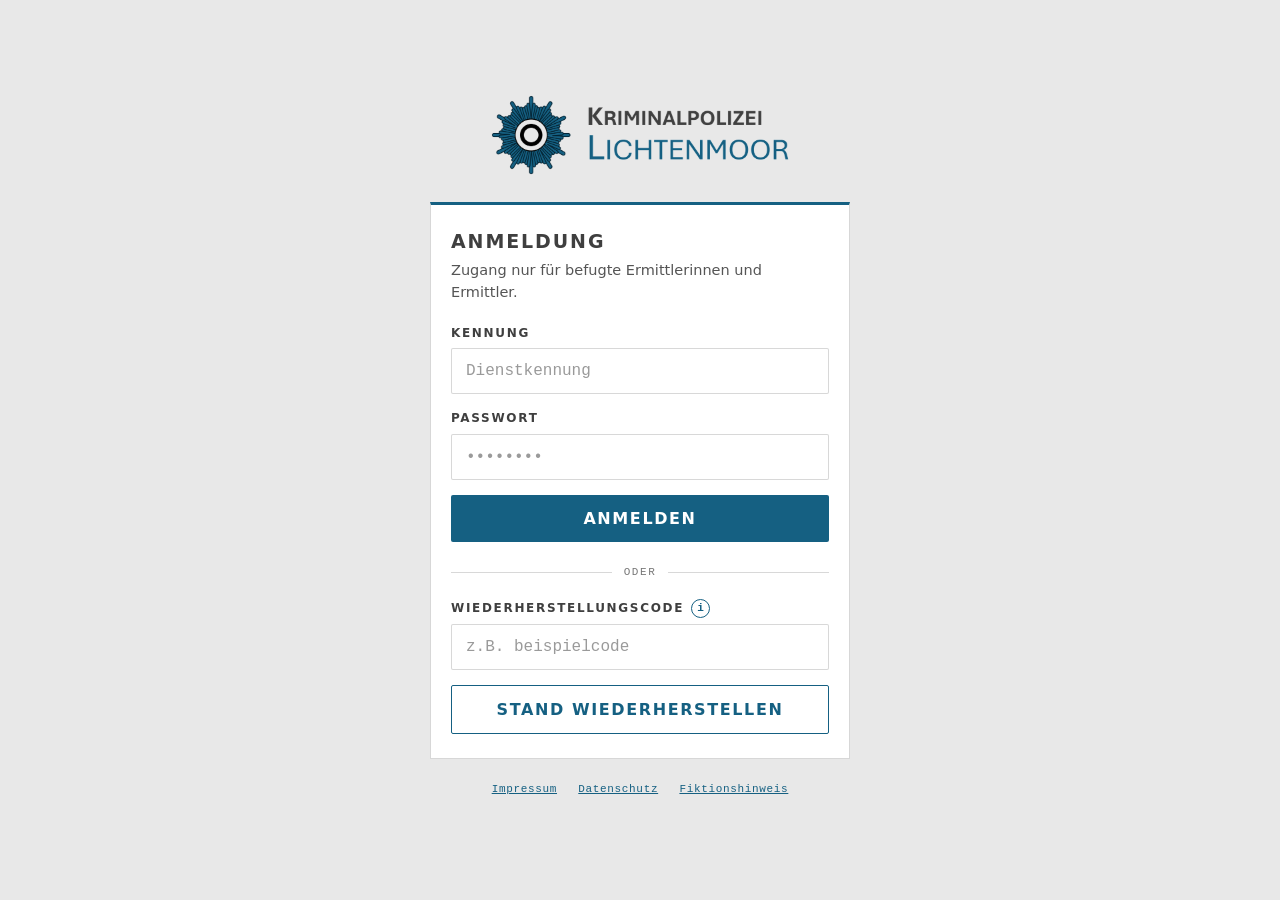
==== index.html @ 1ca0ea33 "Add files via upload" ====
<!DOCTYPE html>
<html lang="de">
<head>
<meta charset="utf-8">
<meta name="viewport" content="width=device-width, initial-scale=1, viewport-fit=cover">
<meta name="robots" content="noindex, nofollow, noarchive, nosnippet">
<title>Kriminalpolizei Lichtenmoor</title>
<meta name="theme-color" content="#E8E8E8">
<link rel="icon" href="assets/logo-stern.png">
<link rel="apple-touch-icon" href="assets/logo-stern.png">
<style>
/* V5 */
/* ============================================================
   Farben: Vorgabe #156082 / #E8E8E8 / Schwarz / Weiß,
   dazu das Anthrazit aus der Wortmarke des Dienststellenlogos.
   ============================================================ */
:root{
  --blau:#156082;
  --blau-tief:#0E4257;
  --blau-hell:#E4EEF3;
  --papier:#E8E8E8;
  --grau:#3F3F3F;
  --rot:#B3261E;
  --rot-hell:#FBE9E7;
  --tinte:#111111;
  --weiss:#FFFFFF;
  --linie:rgba(17,17,17,.16);
  /* Reine Systemschriften - keine externen Requests, keine Schriftdateien */
  --schrift-h:"Arial Narrow","Helvetica Neue Condensed","Roboto Condensed",system-ui,-apple-system,"Segoe UI",Arial,sans-serif;
  --schrift-t:system-ui,-apple-system,"Segoe UI",Roboto,"Helvetica Neue",Arial,sans-serif;
  --schrift-m:ui-monospace,"SFMono-Regular","SF Mono",Menlo,Consolas,"Liberation Mono",monospace;
}
*{box-sizing:border-box;-webkit-tap-highlight-color:transparent}
html,body{margin:0;padding:0}
body{
  background:var(--papier);color:var(--tinte);
  font-family:var(--schrift-t);font-size:16px;line-height:1.55;
}
h1,h2,h3,.eyebrow,button,label,.wortmarke{font-family:var(--schrift-h)}
p{margin:0 0 .85em}
p:last-child{margin-bottom:0}
.versteckt{display:none !important}
.eyebrow{
  font-size:12px;font-weight:600;letter-spacing:.16em;text-transform:uppercase;
  color:var(--blau);margin:0 0 6px
}
button:focus-visible,input:focus-visible,select:focus-visible,a:focus-visible{
  outline:2px solid var(--blau);outline-offset:2px
}

/* ============================== ANMELDUNG ============================== */
#login{
  min-height:100vh;display:flex;flex-direction:column;justify-content:center;
  padding:32px 18px calc(40px + env(safe-area-inset-bottom));background:var(--papier)
}
#login .logo{display:block;width:min(300px,78%);height:auto;margin:0 auto 26px}
.tafel{
  max-width:420px;width:100%;margin:0 auto;background:var(--weiss);
  border:1px solid var(--linie);border-top:3px solid var(--blau);padding:22px 20px 24px
}
.tafel h1{
  font-size:19px;font-weight:700;text-transform:uppercase;letter-spacing:.1em;
  margin:0 0 2px;color:var(--grau)
}
.tafel .unter{font-size:14.5px;color:#555;margin:0 0 20px}
.feld{margin-bottom:15px}
.feld label{
  display:flex;align-items:center;gap:7px;font-size:12px;letter-spacing:.14em;
  text-transform:uppercase;font-weight:600;margin-bottom:6px;color:var(--grau)
}
input[type=text],input[type=password]{
  width:100%;padding:13px 14px;border:1px solid var(--linie);background:var(--weiss);
  color:var(--tinte);font-family:var(--schrift-m);font-size:16px;border-radius:2px
}
input::placeholder{color:#9a9a9a}
input:focus{outline:2px solid var(--blau);outline-offset:0;border-color:var(--blau)}
.info-i{
  width:19px;height:19px;flex:0 0 19px;border-radius:50%;border:1px solid var(--blau);
  background:transparent;color:var(--blau);font-family:var(--schrift-m);font-size:11px;
  font-weight:700;line-height:1;cursor:pointer;padding:0
}
.info-text{
  font-family:var(--schrift-t);font-size:13.5px;line-height:1.45;color:#444;
  text-transform:none;letter-spacing:0;font-weight:400;
  background:var(--papier);border-left:3px solid var(--blau);padding:10px 11px;margin:0 0 8px
}
.knopf{
  display:block;width:100%;padding:14px;border:0;border-radius:2px;cursor:pointer;
  font-size:16px;font-weight:600;letter-spacing:.1em;text-transform:uppercase;
  background:var(--blau);color:var(--weiss)
}
.knopf:active{transform:translateY(1px)}
.knopf.leise{background:transparent;color:var(--blau);border:1px solid var(--blau)}
.knopf.dunkel{background:var(--grau);color:var(--weiss)}
.knopf[disabled]{opacity:.45;cursor:not-allowed}
.fiktion{
  max-width:420px;width:100%;margin:0 auto 18px;padding:11px 13px;
  background:var(--weiss);border:1px dashed var(--grau);font-size:13.5px;line-height:1.45;color:var(--grau)
}
.fiktion b{color:var(--tinte)}
.rechtslinks{
  max-width:420px;width:100%;margin:22px auto 0;text-align:center;
  font-family:var(--schrift-m);font-size:11px;letter-spacing:.06em;color:#666
}
.rechtslinks a{color:var(--blau);margin:0 7px;display:inline-block}
footer nav a{color:var(--blau);margin-left:12px}
footer .zeile{display:flex;flex-wrap:wrap;gap:6px 0;justify-content:space-between;width:100%}
.trenner{
  display:flex;align-items:center;gap:12px;margin:22px 0 18px;
  font-family:var(--schrift-m);font-size:11px;letter-spacing:.14em;color:#777
}
.trenner::before,.trenner::after{content:"";flex:1;height:1px;background:var(--linie)}
.fehler{
  font-size:14px;margin-top:14px;padding:10px 12px;
  border-left:3px solid var(--blau);background:var(--papier)
}
.fehler.rot{
  margin:0 0 18px;border-left:3px solid var(--rot);background:var(--rot-hell);
  color:var(--rot);font-weight:600
}
input.falsch{border-color:var(--rot);background:var(--rot-hell)}
input.falsch:focus{outline-color:var(--rot)}

/* ============================== LADESEQUENZ ============================== */
#laden{
  position:fixed;inset:0;z-index:80;background:var(--papier);
  display:flex;flex-direction:column;align-items:center;justify-content:center;padding:30px
}
#laden img{width:74px;height:74px;margin-bottom:22px;animation:pulsieren 1.6s ease-in-out infinite}
@keyframes pulsieren{0%,100%{opacity:.35}50%{opacity:1}}
#ladeliste{
  font-family:var(--schrift-m);font-size:12.5px;line-height:2;color:var(--grau);
  width:min(340px,100%);min-height:112px
}
#ladeliste div{display:flex;justify-content:space-between;gap:10px}
#ladeliste b{color:var(--blau);font-weight:400}
.ladebalken{width:min(340px,100%);height:3px;background:rgba(17,17,17,.14);margin-top:14px}
.ladebalken i{display:block;height:100%;width:0;background:var(--blau);transition:width .4s linear}

/* ============================== KOPF ============================== */
.huelle{max-width:560px;margin:0 auto;background:var(--weiss);min-height:100vh}
header{
  position:sticky;top:0;z-index:20;background:var(--papier);
  padding:calc(9px + env(safe-area-inset-top)) 16px 0;border-bottom:2px solid var(--blau)
}
.kopfzeile{display:flex;align-items:center;justify-content:space-between;gap:10px}
.marke{display:flex;align-items:center;gap:10px;min-width:0}
.marke img{width:30px;height:30px;flex:0 0 30px}
.wortmarke{line-height:1.02;text-transform:uppercase;letter-spacing:.09em;font-weight:700}
.wortmarke .oben{display:block;font-size:12.5px;color:var(--grau)}
.wortmarke .unten{display:block;font-size:16px;color:var(--blau)}
.werkzeug{
  background:transparent;border:1px solid var(--blau);color:var(--blau);border-radius:2px;
  padding:7px 11px;font-size:11px;letter-spacing:.1em;text-transform:uppercase;cursor:pointer
}
.schritte{display:flex;gap:4px;margin:11px 0 0;padding-bottom:9px}
.schritte div{flex:1;height:3px;background:rgba(17,17,17,.16)}
.schritte div.aktiv{background:var(--grau)}
.schritte div.fertig{background:var(--blau)}

/* ============================== INHALT ============================== */
main{padding:22px 16px 56px}
.karte{border:1px solid var(--linie);background:var(--weiss);margin-bottom:18px}
.karte .kopf{
  background:var(--papier);padding:10px 14px;border-bottom:1px solid var(--linie)
}
.karte .kopf .titel{
  font-family:var(--schrift-h);text-transform:uppercase;letter-spacing:.13em;
  font-weight:700;font-size:12.5px;color:var(--grau)
}
.karte .leib{padding:17px 15px}
h2.frage{font-size:23px;line-height:1.2;font-weight:700;margin:0 0 4px}
.frage-nr{font-family:var(--schrift-m);font-size:12px;color:var(--blau);display:block;margin-bottom:8px}
.hinweiszeile{font-size:14px;color:#4a4a4a;margin-top:10px}

/* Willkommen */
.willkommen .kopf{background:var(--blau)}
.willkommen .kopf .titel{color:var(--weiss)}
.willkommen .leib h2{font-size:22px;margin:0 0 12px;line-height:1.2}
.ablauf{list-style:none;margin:16px 0 0;padding:0}
.ablauf li{
  display:flex;gap:11px;padding:9px 0;border-top:1px solid var(--linie);font-size:15px
}
.ablauf li b{
  font-family:var(--schrift-m);font-size:12px;color:var(--blau);flex:0 0 22px;padding-top:3px
}

/* Namensauswahl */
.namen{display:flex;flex-wrap:wrap;gap:8px;margin:14px 0 4px}
.namen button{
  border:1px solid var(--linie);background:var(--weiss);color:var(--tinte);
  padding:10px 13px;font-size:15px;font-weight:600;border-radius:2px;cursor:pointer;
  font-family:var(--schrift-t)
}
.namen button[aria-pressed=true]{background:var(--blau);border-color:var(--blau);color:var(--weiss)}
.zaehler{font-family:var(--schrift-m);font-size:12px;color:#555;margin-top:12px}

/* Abbildung zur Frage (z. B. Spindreihe) */
.fragebild{
  display:block;width:100%;margin:16px 0 2px;padding:0;cursor:zoom-in;
  border:1px solid var(--linie);background:var(--papier);text-align:left
}
.fragebild img{display:block;width:100%;height:auto;background:var(--papier)}
.fragebild .lupehinweis{
  display:block;padding:8px 10px;border-top:1px solid var(--linie);background:var(--weiss);
  font-family:var(--schrift-m);font-size:11px;letter-spacing:.08em;text-transform:uppercase;color:var(--blau)
}
.fragebild .fehlt{
  display:block;padding:22px 12px;font-family:var(--schrift-m);font-size:13px;
  line-height:1.5;color:#555;border-left:3px solid var(--blau);background:var(--papier)
}
.fragebild[disabled]{cursor:default}

/* Spinde */
.spinde{width:100%;border-collapse:collapse;margin-top:12px}
.spinde td{border-bottom:1px solid var(--linie);padding:7px 0}
.spinde td.nr{width:54px;font-family:var(--schrift-m);font-weight:700;color:var(--blau);font-size:15px}
select{
  width:100%;padding:11px 10px;border:1px solid var(--linie);background:var(--weiss);
  font-family:var(--schrift-t);font-size:15px;border-radius:2px;color:var(--tinte)
}

/* Rückmeldung */
.rueck{margin-top:14px;padding:12px 13px;font-size:15px;border-left:3px solid var(--blau);background:var(--blau-hell)}
.rueck.negativ{border-left-color:var(--grau);background:var(--papier)}
.knopfreihe{display:flex;flex-direction:column;gap:8px;margin-top:12px}

/* Rückfrage vor der letzten Antwort */
.rueckfrage{
  margin-top:14px;padding:14px 13px;border:2px solid var(--blau);background:var(--blau-hell)
}
.rueckfrage p{font-size:15px}
.rueckfrage .name{
  font-family:var(--schrift-h);font-size:22px;font-weight:700;text-transform:uppercase;
  letter-spacing:.06em;color:var(--blau);display:block;margin:2px 0 10px
}

/* Tipps */
.tipps{margin-top:18px;border-top:1px solid var(--linie);padding-top:14px}
.tipp{border:1px solid var(--linie);padding:12px 13px;margin-bottom:8px;font-size:15px;background:var(--papier)}
.tipp .marke-t{
  font-family:var(--schrift-m);font-size:11px;letter-spacing:.1em;color:var(--blau);
  display:block;margin-bottom:5px;text-transform:uppercase
}
.tipp.loesung{background:var(--blau);color:var(--weiss);border-color:var(--blau)}
.tipp.loesung .marke-t{color:rgba(255,255,255,.75)}
.gesperrt{font-size:13.5px;color:#666;margin-top:10px;font-style:italic}

/* Ende bei falscher Anklage */
.fehlschlag .kopf{background:var(--grau)}
.fehlschlag .kopf .titel{color:var(--weiss)}
.fehlschlag .leib{font-size:16px}
.fehlschlag .leib p:first-child{
  font-family:var(--schrift-h);font-size:21px;font-weight:700;line-height:1.2;color:var(--rot)
}

/* Dienstmitteilung */
.mitteilung .kopf{background:var(--blau)}
.mitteilung .kopf .titel{color:var(--weiss)}
.mitteilung .leib{font-size:16px}
.auftrag{margin:16px 0 0;padding:13px;border:1px dashed var(--blau);background:var(--blau-hell);font-size:15px}
.codehinweis{margin-top:14px;padding:12px 13px;background:var(--papier);border-left:3px solid var(--grau);font-size:14.5px}
.codehinweis .code{
  display:block;font-family:var(--schrift-m);font-weight:700;font-size:17px;color:var(--blau);
  background:var(--weiss);border:1px solid var(--linie);padding:9px 11px;margin:9px 0 9px;
  text-align:center;letter-spacing:.04em
}
.codehinweis .notiz{font-weight:600;color:var(--tinte)}

/* Stempel */
.stempel-buehne{position:relative;height:0}
.stempel{
  position:absolute;right:4px;top:-4px;pointer-events:none;border:3px solid var(--blau);
  color:var(--blau);background:var(--weiss);box-shadow:0 2px 10px rgba(17,17,17,.14);
  padding:7px 13px 6px;font-family:var(--schrift-h);font-weight:700;
  text-transform:uppercase;letter-spacing:.14em;font-size:16px;line-height:1;
  transform:rotate(-9deg);animation:stempeln .45s cubic-bezier(.2,1.4,.4,1) both
}
.stempel span{display:block;font-family:var(--schrift-m);font-size:9px;letter-spacing:.1em;margin-top:3px;font-weight:400}
@keyframes stempeln{
  0%{opacity:0;transform:rotate(-9deg) scale(2.4)}
  70%{opacity:1;transform:rotate(-9deg) scale(.94)}
  100%{opacity:1;transform:rotate(-9deg) scale(1)}
}

/* Asservate */
.asservate{margin-top:26px}
.asservate h3{
  font-size:13px;text-transform:uppercase;letter-spacing:.14em;margin:0 0 4px;color:var(--grau);
  border-bottom:2px solid var(--grau);padding-bottom:7px;display:flex;justify-content:space-between;align-items:baseline
}
.asservate h3 em{font-family:var(--schrift-m);font-size:11px;font-style:normal;color:#666;letter-spacing:.05em}
.leer{font-size:14.5px;color:#555;padding:16px 2px}
.raster{display:grid;grid-template-columns:1fr 1fr;gap:10px;margin-top:14px}
.beleg{border:1px solid var(--linie);background:var(--weiss);padding:0;cursor:pointer;text-align:left;overflow:hidden}
.beleg .bild{width:100%;aspect-ratio:3/4;object-fit:cover;display:block;background:var(--papier);border-bottom:1px solid var(--linie)}
.beleg .name{
  display:block;padding:9px 10px;font-family:var(--schrift-t);font-size:13.5px;
  font-weight:600;line-height:1.3;color:var(--tinte)
}
.tonliste{margin-top:14px}
.ton{border:1px solid var(--linie);padding:11px 12px;margin-bottom:9px}
.ton .name{font-family:var(--schrift-h);font-weight:600;font-size:17px;letter-spacing:.02em;margin:0 0 8px;color:var(--grau)}
.ton audio{width:100%;height:38px}
.ton .fehlt{font-size:13.5px;color:#555;font-family:var(--schrift-m);background:var(--papier);padding:9px 10px;border-left:3px solid var(--blau)}

/* Lupe */
#lupe{position:fixed;inset:0;z-index:60;background:rgba(17,17,17,.94);display:flex;flex-direction:column}
#lupe .leiste{
  display:flex;justify-content:space-between;align-items:center;gap:12px;color:var(--weiss);
  padding:calc(10px + env(safe-area-inset-top)) 14px 10px;font-family:var(--schrift-h);
  font-size:15px;letter-spacing:.03em
}
#lupe .leiste button{
  background:transparent;border:1px solid rgba(255,255,255,.3);color:var(--weiss);
  padding:7px 12px;font-size:12px;letter-spacing:.1em;text-transform:uppercase;cursor:pointer;flex:0 0 auto
}
#lupe .rahmen{flex:1;overflow:auto;padding:0 10px 16px;-webkit-overflow-scrolling:touch}
#lupe img{width:100%;height:auto;display:block}

/* Menü */
#menue{position:fixed;inset:0;z-index:50;background:rgba(17,17,17,.55);display:flex;align-items:flex-end}
#menue .blatt{
  background:var(--weiss);width:100%;max-width:560px;margin:0 auto;
  padding:20px 16px calc(20px + env(safe-area-inset-bottom));border-top:3px solid var(--blau)
}
#menue h3{margin:0 0 14px;font-size:13px;letter-spacing:.14em;text-transform:uppercase;color:var(--grau)}

footer{
  padding:16px 16px calc(24px + env(safe-area-inset-bottom));border-top:1px solid var(--linie);
  font-family:var(--schrift-m);font-size:10.5px;color:#666;letter-spacing:.05em;
  display:flex;flex-direction:column;gap:8px
}
@media (prefers-reduced-motion:reduce){*{animation-duration:.001s !important;transition:none !important}}
</style>
</head>
<body>

<!-- ================= ANMELDUNG ================= -->
<section id="login">
  <img class="logo" src="assets/logo-lichtenmoor.png" alt="Kriminalpolizei Lichtenmoor">



  <div class="tafel">
    <h1>Anmeldung</h1>
    <p class="unter">Zugang nur für befugte Ermittlerinnen und Ermittler.</p>

    <div id="loginfehler" class="fehler rot versteckt" role="alert"></div>

    <form id="anmeldeform" autocomplete="off">
      <div class="feld">
        <label for="nutzer">Kennung</label>
        <input id="nutzer" type="text" autocapitalize="none" autocorrect="off" spellcheck="false" placeholder="Dienstkennung">
      </div>
      <div class="feld">
        <label for="passwort">Passwort</label>
        <input id="passwort" type="password" autocapitalize="none" autocorrect="off" spellcheck="false" placeholder="••••••••">
      </div>
      <button class="knopf" type="submit">Anmelden</button>
    </form>

    <div class="trenner">ODER</div>

    <form id="codeform" autocomplete="off">
      <div class="feld">
        <label for="code">
          Wiederherstellungscode
          <button class="info-i" type="button" id="infoauf" aria-expanded="false" aria-controls="infobox" aria-label="Was ist der Wiederherstellungscode?">i</button>
        </label>
        <p class="info-text versteckt" id="infobox">
          Den braucht ihr erst später. Im Laufe des Spiels bekommt ihr Codes genannt,
          mit denen ihr an eine bereits erreichte Stelle zurückspringen könnt – zum Beispiel,
          wenn das Handy neu startet. Zum Start meldet ihr euch einfach oben an.
        </p>
        <input id="code" type="text" autocapitalize="none" autocorrect="off" spellcheck="false" placeholder="z.B. beispielcode">
      </div>
      <button class="knopf leise" type="submit">Stand wiederherstellen</button>
    </form>
  </div>

  <nav class="rechtslinks" aria-label="Rechtliches">
    <a href="impressum.html">Impressum</a>
    <a href="datenschutz.html">Datenschutz</a>
    <a href="hinweis.html">Fiktionshinweis</a>
  </nav>
</section>

<!-- ================= LADESEQUENZ ================= -->
<div id="laden" class="versteckt" aria-hidden="true">
  <img src="assets/logo-stern.png" alt="">
  <div id="ladeliste"></div>
  <div class="ladebalken"><i id="ladebalken"></i></div>
</div>

<!-- ================= ANWENDUNG ================= -->
<div id="app" class="huelle versteckt">
  <header>
    <div class="kopfzeile">
      <div class="marke">
        <img src="assets/logo-stern.png" alt="">
        <span class="wortmarke">
          <span class="oben">Kriminalpolizei</span>
          <span class="unten">Lichtenmoor</span>
        </span>
      </div>
      <button class="werkzeug" id="menueauf" type="button">Menü</button>
    </div>
    <div class="schritte" id="schritte" aria-label="Ermittlungsfortschritt"></div>
  </header>

  <main>
    <div id="buehne"></div>
    <section class="asservate" id="asservatbereich">
      <h3>Digitale Asservate <em id="asservatzahl"></em></h3>
      <div id="asservatinhalt"></div>
    </section>
  </main>

  <footer>
    <div class="zeile">
      <span>© Kriminalpolizei Lichtenmoor — fiktives Spielmaterial</span>
      <span id="fussstand"></span>
    </div>
    <nav aria-label="Rechtliches">
      <a href="impressum.html">Impressum</a>
      <a href="datenschutz.html">Datenschutz</a>
      <a href="hinweis.html">Fiktionshinweis</a>
    </nav>
  </footer>
</div>

<!-- ================= LUPE ================= -->
<div id="lupe" class="versteckt" role="dialog" aria-modal="true">
  <div class="leiste">
    <span id="lupetitel"></span>
    <button type="button" id="lupezu">Schließen</button>
  </div>
  <div class="rahmen"><img id="lupebild" alt=""></div>
</div>

<!-- ================= MENÜ ================= -->
<div id="menue" class="versteckt" role="dialog" aria-modal="true">
  <div class="blatt">
    <h3>Menü</h3>
    <form id="menuecodeform" autocomplete="off">
      <div class="feld">
        <label for="menuecode">Wiederherstellungscode eingeben</label>
        <input id="menuecode" type="text" autocapitalize="none" autocorrect="off" spellcheck="false" placeholder="z.B. beispielcode">
      </div>
      <button class="knopf" type="submit">Stand wiederherstellen</button>
    </form>
    <div id="menuefehler" class="fehler versteckt" role="alert"></div>
    <div class="knopfreihe">
      <button class="knopf leise" type="button" id="menuezu">Zurück zum Fall</button>
    </div>
  </div>
</div>

<script>
/* ==================================================================
   1) KONFIGURATION – hier lässt sich alles Inhaltliche ändern
   ================================================================== */
const ZUGANG = { nutzer:"sokodrama", passwort:"shakespeare3" };

/* Codes zum Springen. Der Code führt an den Beginn der jeweiligen Frage. */
const CODES = {
  "start":                {stufe:1, phase:"start"},      // setzt die Ermittlung zurück
  "siebenleute":          {stufe:1, phase:"mitteilung"}, // Dienstmitteilung vor der Spindfrage
  "spindwirrwarr":        {stufe:2, phase:"mitteilung"}, // Dienstmitteilung vor Motiv/Alibi/Gift
  "zweidamenmitgeheimnis":{stufe:3, phase:"mitteilung"}, // Dienstmitteilung vor der letzten Frage
  "fallgeloest":          {stufe:4, phase:"mitteilung"}  // nur zum Testen, wird im Spiel nie genannt
};

const ALLE_NAMEN = ["Andreas","Bernadette","Carolin","Darius","Ehrhardt","Fabian","Felix",
                    "Jannis","Jeremy","Maria","Norbert","Said","Tina","Timon","Wilfried"];
const VERDAECHTIGE = ["Bernadette","Carolin","Darius","Fabian","Felix","Timon","Wilfried"];
const SPIND_NAMEN  = ["Bernadette","Carolin","Darius","Fabian","Felix","Theresa","Timon","Wilfried"];

/* Beweismittel. stufe = ab welcher Ermittlungsfrage sichtbar. Weitere Einträge einfach ergänzen. */
const ASSERVATE = [
  { art:"bild", name:"Beitrag @plantsbeforefriends",  datei:"assets/beweismittel/post_plantsbeforefriends.png",   stufe:3 },
  { art:"bild", name:"Story @F_x33",         datei:"assets/beweismittel/story_f_x33.png",       stufe:3 },
  { art:"bild", name:"Story @ichundpumba",   datei:"assets/beweismittel/story_ichundpumba.png", stufe:3 },
  { art:"bild", name:"Story @fabfabfab",     datei:"assets/beweismittel/story_fabfabfab.png",   stufe:3 },

  /* Erscheint mit der Dienstmitteilung vor der letzten Frage. */
  { art:"bild", name:"Toxikologiebericht",   datei:"assets/beweismittel/toxikologiebericht.png", stufe:4 },

  /* PLATZHALTER: Dateien unter assets/audio/ ablegen, Namen ggf. anpassen. */
  { art:"ton", name:"Verhör 1 – Bernadette Rousseaux", datei:"assets/audio/verhoer-1.mp3", stufe:3 },
  { art:"ton", name:"Verhör 2 – Carolin Hoffmann",     datei:"assets/audio/verhoer-2.mp3", stufe:3 },
  { art:"ton", name:"Verhör 3 – Darius von Kraftzig",        datei:"assets/audio/verhoer-3.mp3", stufe:3 }
];

const FRAGEN = {
1:{
  nr:"Ermittlungsfrage 1 von 4",
  titel:"Wer kommt grundsätzlich als Verdächtige oder Verdächtiger in Frage, weil er oder sie einen Schlüssel und damit jederzeit Zugang zu den Gemeinschaftsräumen des Theaters hatte?",
  hinweis:"Mehrfachauswahl. Die Auswahl wird erst geprüft, wenn ihr sie absendet.",
  typ:"mehrfach",
  optionen:ALLE_NAMEN,
  loesung:["Bernadette","Carolin","Darius","Fabian","Felix","Timon","Wilfried"],
  tipps:[
    "Um das Rätsel zu lösen, benötigt ihr die Materialien aus dem ersten Umschlag. Konzentriert euch auf die Schlüsselliste und den Raumplan. Wer hatte Zugang zu den Gemeinschaftsräumen?",
    "Insgesamt kommen sieben Leute in Frage. Um die Namen herauszufinden, lohnt es sich, auf den Beweisstücken nach weiterführenden Informationen zu suchen.",
    "Habt ihr den verwischten Stern unter dem Kaffeefleck gesehen? Wo findet man den noch? Und wer könnte wohl Zugang zur Kasse gebraucht haben? Bei allen anderen Namen hilft euch die Website, die auf dem Flyer abgedruckt ist."
  ],
  loesungstipp:"Um weiterzukommen, dürfen ausschließlich folgende Namen ausgewählt werden: Carolin, Darius, Bernadette, Felix, Fabian, Timon, Wilfried."
},
2:{
  nr:"Ermittlungsfrage 2 von 4",
  titel:"Wem gehört welcher Spind hinter der Bühne?",
  hinweis:"Die Spinde sind von links nach rechts von 1 bis 8 durchnummeriert. Jeder Name gehört zu genau einem Spind.",
  bild:"assets/spinde.png",
  bildname:"Spindreihe hinter der Bühne (Nr. 1–8 von links nach rechts)",
  typ:"zuordnung",
  optionen:SPIND_NAMEN,
  loesung:["Bernadette","Darius","Wilfried","Fabian","Theresa","Carolin","Felix","Timon"],
  tipps:[
    "Die Spinde sind von links nach rechts chronologisch von 1 bis 8 durchnummeriert. Wenn ihr bislang alle Materialien genau gesichtet habt, dürfte euch die Zuordnung leichtfallen. Nur der erste Spind muss per Ausschluss zugeordnet werden.",
    "In Nr. 3 steht eine Kaffeekanne – wer trinkt den nochmal so gern? Der Aufkleber auf Nr. 7 weist auf einen Fußballfan hin. In Nr. 6 sieht das Kleid anders aus als in Nr. 5.",
    "Auf Nr. 2 kleben Sticker eines gelben Oldtimers, den laut Theaterwebsite der Regisseur fährt. Dort trägt auch jemand den roten Pelzmantel. Wilfrieds Post-It weist außerdem darauf hin, dass Nr. 4 Fabian gehört."
  ],
  loesungstipp:"1 Bernadette · 2 Darius · 3 Wilfried · 4 Fabian · 5 Theresa · 6 Carolin · 7 Felix · 8 Timon"
},
3:{
  nr:"Ermittlungsfrage 3 von 4",
  titel:"Wer hatte ein Motiv, kein Alibi sowie Zugang zu einer tödlichen Substanz und könnte demnach der Täter oder die Täterin sein?",
  hinweis:"Mehrfachauswahl aus dem Verdächtigenkreis. Am Ende können mehrere Personen in Frage kommen.",
  typ:"mehrfach",
  optionen:VERDAECHTIGE,
  loesung:["Bernadette","Carolin"],
  tipps:[
    "Habt ihr wirklich jede Telefonnummer angerufen, jede Website ausgecheckt, jede Information geprüft? Mehrere Personen erfüllen alle drei Bedingungen und kommen theoretisch als Täter oder Täterin in Frage.",
    "Fast keines der Beweismittel steht für sich. Eine IBAN auf einer Rechnung kann auch an anderer Stelle gefunden werden, eine Visitenkarte zeigt eine Telefonnummer, die man mal anrufen könnte. Viele der Verdächtigen hatten ein Motiv – aber hatten wirklich alle Zugang zu einem Gift?",
    "Genau zwei Personen haben ein starkes Motiv, ein geplatztes Alibi und Zugang zu einem tödlichen Gift."
  ],
  loesungstipp:"Carolin und Bernadette haben ein starkes Motiv, ein geplatztes Alibi und Zugang zu einem tödlichen Gift."
},
4:{
  nr:"Letzte Frage",
  titel:"Wer ist die Täterin?",
  hinweis:"Eine Person auswählen. Diese Entscheidung schließt den Fall ab.",
  typ:"einfach",
  optionen:["Bernadette","Carolin"],
  loesung:["Carolin"],
  tipps:[],
  loesungstipp:"Nitrat kommt in dem Pflanzendünger vor, den Carolin in ihrem Blog empfiehlt."
}};

const MITTEILUNGEN = {
1:{ titel:"Dienstmitteilung",
    text:[
      "Sehr gut! Auf Basis eurer ersten Ermittlungen haben wir nun einen eindeutigen Kreis an Verdächtigen.",
      "Es sind mehrere Verhöre mit einigen der identifizierten Personen geplant, die jedoch nicht völlig unvorbereitet laufen sollen – wir müssen zunächst weitere Informationen sammeln. Die Kolleginnen und Kollegen der Kriminalpolizei haben hinter der Bühne Spinde sowie einige weitere Gegenstände und Dokumente gefunden, die sie für euch zusammengetragen haben.",
      "Die Ermittlungen gehen hinter der Bühne weiter."
    ],
    auftrag:"Öffnet den Asservate-Umschlag 2 und beantwortet die zweite Spielfrage: <b>Wem gehört welcher Spind hinter der Bühne?</b>",
    code:"siebenleute", weiter:"Zur zweiten Ermittlungsfrage" },
2:{ titel:"Dienstmitteilung",
    text:[
      "Ein Blick auf die weiteren Informationen lässt vermuten, dass die ermordete Theresa Riemann viele Konflikte mit ihrem Umfeld hatte. Um einen Täter oder eine Täterin dingfest zu machen, braucht es ein starkes Motiv, ein fehlendes wasserdichtes Alibi sowie Zugang zu einer tödlichen Substanz.",
      "Die Kolleginnen und Kollegen der Kriminalpolizei konnten in drei Verhören und der vollständigen Durchsuchung des Theaters alles zusammentragen, was es zur Lösung dieses Falls braucht.",
      "Nun beginnt der schwierigste Teil.",
      "Die Verhöre und einige Beiträge aus den sozialen Medien vom Tattag findet ihr ab sofort unten unter <b>Digitale Asservate</b>."
    ],
    auftrag:"Schaut euch die digitalen Asservate an, öffnet zusätzlich den Asservate-Umschlag 3 und beantwortet die dritte Spielfrage: <b>Wer hatte 1. ein Motiv, 2. kein Alibi sowie 3. Zugang zu einer tödlichen Substanz und könnte demnach der Täter oder die Täterin sein?</b> Am Ende können mehrere Personen in Frage kommen.",
    code:"spindwirrwarr", weiter:"Zur dritten Ermittlungsfrage" },
3:{ titel:"Dienstmitteilung",
    text:[
      "Super! Ihr könnt beweisen, dass zwei Personen ein starkes Motiv haben. Und nicht nur das: Beide haben bezüglich ihrer Aufenthalte während der Tat gelogen, sodass ihre Alibis platzen. Und beide hatten theoretisch Zugriff auf ein Gift – Bernadette Rousseaux, die verschwenderische Theaterdirektorin, und Carolin Hoffmann, die eifersüchtige ewige Zweitbesetzung. Doch wer ist so weit gegangen, um Theresa zu töten?",
      "Inzwischen ist der Bericht aus der Toxikologie eingetroffen, den ihr jetzt unten bei den digitalen Asservaten findet. Dieser gibt uns endlich Aufschluss darüber, mit welchem Gift Theresa Riemann getötet wurde."
    ],
    auftrag:"Wir haben es fast. Beantwortet die letzte Spielfrage: <b>Wer ist die Täterin?</b>",
    code:"zweidamenmitgeheimnis", weiter:"Zur letzten Frage" },
4:{ titel:"Fall abgeschlossen",
    text:[
      "<b>Ihr habt es geschafft! Der Fall konnte erfolgreich gelöst werden.</b>","Theresas Persönlichkeit eckte an – das ist euch sicherlich schon früh aufgefallen. Sie verstand es, Menschen mit ihrer Art gegen sich aufzubringen und hinterließ dabei so manche offene Rechnung. Fabian wurde durch ihre wiederholten Attacken derart gedemütigt, dass er daran beinahe „wahnsinnig“ wurde. Timon bekam die Folgen von Theresas Rücksichtslosigkeit ebenfalls zu spüren: Die unzähligen Überstunden, die sie ihm aufbürdete, trieben ihn an den Rand seiner Kräfte. Eine Exmatrikulation von seiner Schauspielschule konnte er nur knapp verhindern. Wille wiederum litt zutiefst darunter, dass Theresa seine geliebte Enkelin kurzerhand aus der Kindertheatergruppe warf. Darius hatte derweil ein ganz anderes Problem: Neben seiner Ehefrau konnte er sich nicht für nur eine „Julia“ entscheiden und beschloss kurzerhand, dreigleisig zu fahren. Ein Geheimnis, das Theresa kannte – und mit dem sie ihn erpresste. Und dann war da noch Felix – offenbar verrückt nach ihr. Auf Gegenseitigkeit beruhte das allerdings nicht. Eine Kränkung, die ihn zum Mörder machte?","Gründe, Theresa nicht besonders zu mögen, gab es also mehr als genug. Doch so bitter die Konflikte auch waren:","<b>Nein, für einen Mord hat das alles noch nicht gereicht.</b>",
      "Und warum hat Bernadette Rousseaux gelogen? Die Theaterdirektorin zweigt seit Monaten einen erheblichen Teil der hohen EU-Förderung ab, die dem Theater bewilligt wurde. Während Theresa Riemann starb, war sie nicht im Haus, sondern in der Stadt teuer shoppen – bezahlt mit Geld, das dem Theater gehört. Ihr Alibi platzt deshalb zu Recht. Es bringt ihr ein Verfahren wegen Untreue und Subventionsbetrugs ein, aber keinen Mordprozess.",
      "Nachdem sie festgenommen wurde, wird Carolin Hoffmann schnell geständig. Über viele Jahre wurden ihr von unterschiedlichen Regisseuren Ruhm und Ehre in prestigeträchtigen Hauptrollen versprochen. Doch sie stand nie im Rampenlicht: Am Ende wurde sie immer wieder belogen und blieb nur ein Teil des Ensembles oder eben die Nebenbesetzung. Nachdem Theresa ihr nach eigener Ansicht nicht nur die Hauptrolle, sondern auch noch die Aufmerksamkeit ihrer Affäre Darius von Kraftzig stahl, entschied sie sich zu dieser perfiden Tat.",
      "Doch ihr habt den Spieß umgedreht. Mit ehrlicher Ermittlungsarbeit konntet ihr sie erfolgreich überführen.",
      "Wir freuen uns auf den nächsten Fall, bei dem wir euch wieder zur Unterstützung der Ermittlung zu Rate ziehen dürfen! Bis dahin könnt ihr die Pflanzensamen als Erinnerung einpflanzen. Wir empfehlen ungiftige Dünger bei der Pflege…"
    ],
    auftrag:"", code:"", weiter:"" }
};

/* Ende bei falscher Anklage */
const FEHLSCHLAG = {
  titel:"Anklage erhoben – und danebengelegen",
  text:[
    "Knapp daneben. Bernadette Rousseaux ist nicht die Täterin.",
    "Ihr Alibi platzt zu Recht: Die Theaterdirektorin hat über ihren Aufenthalt zur Tatzeit gelogen. Der Grund ist allerdings ein anderer. Bernadette zweigt seit Monaten einen erheblichen Teil der hohen EU-Förderung ab, die dem Theater bewilligt wurde. Während Theresa Riemann starb, war sie nicht im Haus, sondern in der Stadt teuer shoppen – bezahlt mit Geld, das dem Theater gehört. Das bringt ihr ein Verfahren wegen Untreue und Subventionsbetrugs ein, aber keinen Mordprozess.","Theresas Persönlichkeit eckte an – das ist euch sicherlich schon früh aufgefallen. Sie verstand es, Menschen mit ihrer Art gegen sich aufzubringen und hinterließ dabei so manche offene Rechnung. Fabian wurde durch ihre wiederholten Attacken derart gedemütigt, dass er daran beinahe „wahnsinnig“ wurde. Timon bekam die Folgen von Theresas Rücksichtslosigkeit ebenfalls zu spüren: Die unzähligen Überstunden, die sie ihm aufbürdete, trieben ihn an den Rand seiner Kräfte. Eine Exmatrikulation von seiner Schauspielschule konnte er nur knapp verhindern. Wille wiederum litt zutiefst darunter, dass Theresa seine geliebte Enkelin kurzerhand aus der Kindertheatergruppe warf. Darius hatte derweil ein ganz anderes Problem: Neben seiner Ehefrau konnte er sich nicht für nur eine „Julia“ entscheiden und beschloss kurzerhand, dreigleisig zu fahren. Ein Geheimnis, das Theresa kannte – und mit dem sie ihn erpresste. Und dann war da noch Felix – offenbar verrückt nach ihr. Auf Gegenseitigkeit beruhte das allerdings nicht. Eine Kränkung, die ihn zum Mörder machte?",
    "Gründe, Theresa nicht besonders zu mögen, gab es also mehr als genug. Doch so bitter die Konflikte auch waren:",
    "<b>Nein, für einen Mord hat das alles noch nicht gereicht.</b>",
    "Die Täterin ist Carolin Hoffmann. Das Nitrat, an dem Theresa Riemann gestorben ist, steckt in dem Pflanzendünger, den Carolin in ihrem Blog empfiehlt.",
    "Nach ihrer Festnahme wird sie schnell geständig. Über viele Jahre wurden ihr von unterschiedlichen Regisseuren Ruhm und Ehre in prestigeträchtigen Hauptrollen versprochen. Doch sie stand nie im Rampenlicht: Am Ende wurde sie immer wieder belogen und blieb nur ein Teil des Ensembles oder eben die Nebenbesetzung. Nachdem Theresa ihr nach eigener Ansicht nicht nur die Hauptrolle, sondern auch noch die Aufmerksamkeit ihrer Affäre Darius von Kraftzig stahl, entschied sie sich zu dieser perfiden Tat.",
    "Ohne eure Vorarbeit wären wir gar nicht erst so weit gekommen. Wir freuen uns auf den nächsten Fall, bei dem wir euch wieder zur Unterstützung der Ermittlung zu Rate ziehen dürfen! Bis dahin könnt ihr die Pflanzensamen als Erinnerung einpflanzen. Wir empfehlen ungiftige Dünger bei der Pflege."
  ]
};

const ABLEHNUNG = [
  "Diese Konstellation lässt sich mit der aktuellen Beweislage nicht halten. Prüft eure Auswahl noch einmal.",
  "Die Auswahl deckt sich nicht mit den Akten. Ein Blick auf die Materialien lohnt sich.",
  "Noch nicht schlüssig. Sichtet die Beweisstücke erneut – und zieht bei Bedarf einen Tipp heran."
];

const LADEZEILEN = [
  ["Verbindung zur Dienststelle","aufgebaut"],
  ["Kennung geprüft","bestätigt"],
  ["Fallakte Theresa Riemann","geladen"],
  ["Asservatenverzeichnis","synchronisiert"]
];

/* ==================================================================
   2) ZUSTAND
   ================================================================== */
const SPEICHER = "kpi-lichtenmoor-v2";
const START = { angemeldet:false, stufe:1, phase:"start", tipps:{1:0,2:0,3:0,4:0},
                loesung:{}, auswahl:{}, fehlversuche:{1:0,2:0,3:0,4:0} };
let zustand = JSON.parse(JSON.stringify(START));

function sichern(){ try{ localStorage.setItem(SPEICHER, JSON.stringify(zustand)); }catch(e){} }
function laden(){
  try{
    const roh = localStorage.getItem(SPEICHER);
    if(roh) zustand = Object.assign(zustand, JSON.parse(roh));
  }catch(e){}
}
const $ = id => document.getElementById(id);
function el(tag, klasse){ const e=document.createElement(tag); if(klasse) e.className=klasse; return e; }

/* ==================================================================
   3) ANMELDUNG UND LADESEQUENZ
   ================================================================== */
$("infoauf").addEventListener("click", ()=>{
  const box = $("infobox"), auf = box.classList.toggle("versteckt");
  $("infoauf").setAttribute("aria-expanded", auf ? "false" : "true");
});

function zeigeLoginfehler(text, felder){
  const f = $("loginfehler");
  f.textContent = text; f.classList.remove("versteckt");
  ["nutzer","passwort","code"].forEach(id=>$(id).classList.remove("falsch"));
  (felder||[]).forEach(id=>$(id).classList.add("falsch"));
  f.scrollIntoView({block:"nearest",behavior:"smooth"});
}
function loginfehlerWeg(){
  $("loginfehler").classList.add("versteckt");
  ["nutzer","passwort","code"].forEach(id=>$(id).classList.remove("falsch"));
}
["nutzer","passwort","code"].forEach(id=>$(id).addEventListener("input", loginfehlerWeg));

$("anmeldeform").addEventListener("submit", e=>{
  e.preventDefault();
  const n = $("nutzer").value.trim().toLowerCase();
  const p = $("passwort").value.trim();
  if(n===ZUGANG.nutzer && p===ZUGANG.passwort){
    zustand.angemeldet = true; sichern(); ladeSequenz(starte);
  }else{
    zeigeLoginfehler("Kennung oder Passwort stimmen nicht. Bitte noch einmal versuchen.", ["nutzer","passwort"]);
  }
});

$("codeform").addEventListener("submit", e=>{
  e.preventDefault();
  const c = $("code").value.trim().toLowerCase().replace(/\s+/g,"");
  if(CODES[c]){
    springe(CODES[c]); zustand.angemeldet = true; sichern(); ladeSequenz(starte);
  }else{
    zeigeLoginfehler("Dieser Code ist unbekannt. Er wird euch im Spiel mitgeteilt – zum Start meldet ihr euch oben mit Kennung und Passwort an.", ["code"]);
  }
});

function springe(ziel){
  zustand.stufe = ziel.stufe;
  zustand.phase = ziel.phase;
  zustand.tipps = {1:0,2:0,3:0,4:0};
  zustand.fehlversuche = {1:0,2:0,3:0,4:0};
  zustand.loesung = {}; zustand.auswahl = {};
}

function ladeSequenz(fertig){
  const schirm = $("laden"), liste = $("ladeliste"), balken = $("ladebalken");
  liste.innerHTML = ""; balken.style.width = "0";
  schirm.classList.remove("versteckt");
  $("login").classList.add("versteckt");
  const schnell = window.matchMedia("(prefers-reduced-motion: reduce)").matches;
  const takt = schnell ? 120 : 550;
  LADEZEILEN.forEach((z,i)=>{
    setTimeout(()=>{
      const d = document.createElement("div");
      d.innerHTML = "<span>"+z[0]+"</span><b>"+z[1]+"</b>";
      liste.appendChild(d);
      balken.style.width = Math.round((i+1)/LADEZEILEN.length*100)+"%";
    }, takt*(i+1));
  });
  setTimeout(()=>{ schirm.classList.add("versteckt"); fertig(); }, takt*(LADEZEILEN.length+1.4));
}

function starte(){
  $("login").classList.add("versteckt");
  $("app").classList.remove("versteckt");
  zeichne();
  window.scrollTo(0,0);
}

/* ==================================================================
   4) OBERFLÄCHE
   ================================================================== */
function zeichne(){
  zeichneSchritte();
  const b = $("buehne"); b.innerHTML = "";
  if(zustand.phase==="start")            b.appendChild(baueWillkommen());
  else if(zustand.phase==="fehlschlag")  b.appendChild(baueFehlschlag());
  else if(zustand.phase==="mitteilung")  b.appendChild(baueMitteilung(zustand.stufe));
  else                                   b.appendChild(baueFrage(zustand.stufe));
  zeichneAsservate();
  const ende = (zustand.phase==="fehlschlag") || (zustand.phase==="mitteilung" && zustand.stufe===4);
  $("asservatbereich").classList.toggle("versteckt", ende);
  $("fussstand").textContent = zustand.phase==="start" ? "BEREIT" : "SCHRITT "+zustand.stufe+" VON 4";
  sichern();
}

function zeichneSchritte(){
  const s = $("schritte"); s.innerHTML = "";
  for(let i=1;i<=4;i++){
    const d = document.createElement("div");
    if(zustand.phase==="start") d.className = "";
    else if(zustand.phase==="fehlschlag") d.className = "fertig";
    else if(i<zustand.stufe || (i===zustand.stufe && zustand.phase==="mitteilung")) d.className="fertig";
    else if(i===zustand.stufe) d.className="aktiv";
    s.appendChild(d);
  }
}

/* ---------- Willkommen ---------- */
function baueWillkommen(){
  const karte = el("section","karte willkommen");
  karte.innerHTML = '<div class="kopf"><span class="titel">Willkommen</span></div>';
  const leib = el("div","leib");
  leib.innerHTML =
    '<h2>Schön, dass ihr da seid.</h2>'+
    '<p>Ihr unterstützt die Kriminalpolizei Lichtenmoor bei den Ermittlungen im Todesfall '+
    '<b>Theresa Riemann</b>, Schauspielerin am Stadttheater. Alles, was digital vorliegt, '+
    'stellen wir euch hier zur Verfügung.</p>'+
    '<ul class="ablauf">'+
      '<li><b>1</b><span>Ihr beantwortet nacheinander vier Ermittlungsfragen. Jede richtige Antwort schaltet den nächsten Ermittlungsschritt frei.</span></li>'+
      '<li><b>2</b><span>Die Beweismittel liegen euch in den Asservate-Umschlägen vor. Öffnet immer nur den Umschlag, zu dem wir euch auffordern.</span></li>'+
      '<li><b>3</b><span>Verhöre und digitale Fundstücke erscheinen im Laufe der Ermittlung unten unter „Digitale Asservate".</span></li>'+
      '<li><b>4</b><span>Wenn ihr nicht weiterkommt, könnt ihr zu jeder Frage Tipps aus dem Ermittlungsteam anfordern.</span></li>'+
    '</ul>';
  const reihe = el("div","knopfreihe");
  const b = document.createElement("button");
  b.className="knopf"; b.type="button"; b.textContent="Ermittlung beginnen";
  b.addEventListener("click", ()=>{
    zustand.phase="frage"; zustand.stufe=1; zeichne(); window.scrollTo({top:0,behavior:"smooth"});
  });
  reihe.appendChild(b); leib.appendChild(reihe);
  karte.appendChild(leib);
  return karte;
}

/* ---------- Frage ---------- */
function baueFrage(stufe){
  const f = FRAGEN[stufe];
  const karte = el("section","karte");
  karte.innerHTML = '<div class="kopf"><span class="titel">Ermittlungsauftrag</span></div>';
  const leib = el("div","leib");
  leib.innerHTML = '<span class="frage-nr">'+f.nr+'</span><h2 class="frage">'+f.titel+'</h2>'+
                   '<p class="hinweiszeile">'+f.hinweis+'</p>';

  /* Abbildung zur Frage – erscheint über den Auswahlfeldern */
  if(f.bild){
    const rahmen = document.createElement("button");
    rahmen.className = "fragebild"; rahmen.type = "button";
    const bild = document.createElement("img");
    bild.src = f.bild; bild.alt = f.bildname || ""; bild.loading = "lazy";
    const hinweis = el("span","lupehinweis");
    hinweis.textContent = "Zum Vergrößern antippen";
    const fehlt = el("span","fehlt versteckt");
    fehlt.textContent = "Platzhalter – Bilddatei noch nicht hinterlegt ("+f.bild+").";
    bild.addEventListener("error", ()=>{
      bild.classList.add("versteckt"); hinweis.classList.add("versteckt");
      fehlt.classList.remove("versteckt"); rahmen.disabled = true;
    });
    rahmen.appendChild(bild); rahmen.appendChild(fehlt); rahmen.appendChild(hinweis);
    rahmen.addEventListener("click", ()=>oeffneLupe({name:f.bildname||"Abbildung", datei:f.bild}));
    leib.appendChild(rahmen);
  }

  const eingabe = el("div");
  let holeAntwort;

  if(f.typ==="mehrfach" || f.typ==="einfach"){
    const gew = new Set(zustand.auswahl[stufe] || []);
    const box = el("div","namen");
    f.optionen.forEach(name=>{
      const b = document.createElement("button");
      b.type="button"; b.textContent=name;
      b.setAttribute("aria-pressed", gew.has(name) ? "true":"false");
      b.addEventListener("click", ()=>{
        if(f.typ==="einfach"){
          gew.clear(); gew.add(name);
          [...box.children].forEach(k=>k.setAttribute("aria-pressed", k===b ? "true":"false"));
        }else{
          if(gew.has(name)){ gew.delete(name); b.setAttribute("aria-pressed","false"); }
          else{ gew.add(name); b.setAttribute("aria-pressed","true"); }
        }
        zustand.auswahl[stufe] = [...gew]; sichern();
        zaehler.textContent = "Ausgewählt: " + (gew.size ? [...gew].join(" · ") : "keine Person");
        rueckfrage.classList.add("versteckt");
      });
      box.appendChild(b);
    });
    const zaehler = el("div","zaehler");
    zaehler.textContent = "Ausgewählt: " + (gew.size ? [...gew].join(" · ") : "keine Person");
    eingabe.appendChild(box); eingabe.appendChild(zaehler);
    holeAntwort = ()=>[...gew];
  }

  if(f.typ==="zuordnung"){
    const gespeichert = zustand.auswahl[stufe] || [];
    const tab = el("table","spinde");
    for(let i=0;i<8;i++){
      const tr = document.createElement("tr");
      const td1 = el("td","nr"); td1.textContent = "Nr. "+(i+1);
      const td2 = document.createElement("td");
      const sel = document.createElement("select");
      sel.innerHTML = '<option value="">– bitte wählen –</option>' +
        f.optionen.map(n=>'<option value="'+n+'">'+n+'</option>').join("");
      if(gespeichert[i]) sel.value = gespeichert[i];
      sel.addEventListener("change", ()=>{
        zustand.auswahl[stufe] = [...tab.querySelectorAll("select")].map(s=>s.value); sichern();
      });
      td2.appendChild(sel); tr.appendChild(td1); tr.appendChild(td2); tab.appendChild(tr);
    }
    eingabe.appendChild(tab);
    holeAntwort = ()=>[...tab.querySelectorAll("select")].map(s=>s.value);
  }
  leib.appendChild(eingabe);

  const reihe = el("div","knopfreihe");
  const senden = document.createElement("button");
  senden.className="knopf"; senden.type="button";
  senden.textContent = (stufe===4) ? "Täterin benennen" : "Auswertung anfordern";
  reihe.appendChild(senden);

  const zurueck = document.createElement("button");
  zurueck.className="knopf leise"; zurueck.type="button";
  zurueck.textContent = (stufe===1) ? "Zurück zur Begrüßung" : "Zurück zur letzten Dienstmitteilung";
  zurueck.addEventListener("click", ()=>{
    if(stufe===1){ zustand.phase="start"; }
    else{ zustand.stufe = stufe-1; zustand.phase="mitteilung"; }
    zeichne(); window.scrollTo({top:0,behavior:"smooth"});
  });
  reihe.appendChild(zurueck);
  leib.appendChild(reihe);

  /* Rückfrage vor der letzten Antwort */
  const rueckfrage = el("div","rueckfrage versteckt");
  leib.appendChild(rueckfrage);

  const buehneStempel = el("div","stempel-buehne");
  const rueck = el("div","rueck versteckt");
  leib.appendChild(buehneStempel); leib.appendChild(rueck);

  function auswerten(antwort){
    const pruef = pruefe(f, antwort);
    rueck.classList.remove("versteckt");

    /* Letzte Frage: die falsche der beiden Frauen führt zum Ende mit Auflösung. */
    if(stufe===4 && !pruef.ok && antwort.length){
      rueck.className = "rueck negativ";
      rueck.textContent = "Die Anklage wird bearbeitet …";
      senden.disabled = true; zurueck.disabled = true;
      setTimeout(()=>{ zustand.phase="fehlschlag"; zeichne(); window.scrollTo({top:0,behavior:"smooth"}); }, 900);
      return;
    }

    if(pruef.ok){
      rueck.className = "rueck";
      rueck.textContent = "Auswertung bestätigt. Der nächste Schritt wird freigegeben.";
      buehneStempel.innerHTML = '<div class="stempel">Geprüft<span>KRIMINALPOLIZEI LICHTENMOOR</span></div>';
      senden.disabled = true; zurueck.disabled = true;
      setTimeout(()=>{ zustand.phase="mitteilung"; zeichne(); window.scrollTo({top:0,behavior:"smooth"}); }, 2400);
    }else{
      rueck.className = "rueck negativ";
      zustand.fehlversuche[stufe] = (zustand.fehlversuche[stufe]||0)+1;
      let text = pruef.grund || ABLEHNUNG[Math.min(zustand.fehlversuche[stufe]-1, ABLEHNUNG.length-1)];
      if(zustand.fehlversuche[stufe]>=2 && zustand.tipps[stufe]<f.tipps.length)
        text += " Unten könnt ihr einen Tipp anfordern.";
      rueck.textContent = text;
      sichern();
    }
  }

  senden.addEventListener("click", ()=>{
    const antwort = holeAntwort();
    if(stufe===4){
      if(!antwort.length){
        rueck.classList.remove("versteckt"); rueck.className="rueck negativ";
        rueck.textContent = "Es ist noch keine Person ausgewählt.";
        return;
      }
      rueck.classList.add("versteckt");
      rueckfrage.innerHTML = '<p>Ihr beschuldigt</p><span class="name">'+antwort[0]+'</span>'+
        '<p>Seid ihr euch ganz sicher? Mit dieser Entscheidung schließen wir den Fall ab.</p>';
      const rf = el("div","knopfreihe");
      const ja = document.createElement("button");
      ja.className="knopf"; ja.type="button"; ja.textContent="Ja, Anklage erheben";
      ja.addEventListener("click", ()=>{ rueckfrage.classList.add("versteckt"); auswerten(antwort); });
      const nein = document.createElement("button");
      nein.className="knopf leise"; nein.type="button"; nein.textContent="Noch einmal beraten";
      nein.addEventListener("click", ()=>rueckfrage.classList.add("versteckt"));
      rf.appendChild(ja); rf.appendChild(nein); rueckfrage.appendChild(rf);
      rueckfrage.classList.remove("versteckt");
      rueckfrage.scrollIntoView({block:"nearest",behavior:"smooth"});
      return;
    }
    auswerten(antwort);
  });

  leib.appendChild(baueTipps(stufe));
  karte.appendChild(leib);
  return karte;
}

function pruefe(f, antwort){
  if(f.typ==="zuordnung"){
    if(antwort.some(v=>!v)) return {ok:false, grund:"Es sind noch nicht alle acht Spinde zugeordnet."};
    if(new Set(antwort).size !== antwort.length)
      return {ok:false, grund:"Jeder Name gehört zu genau einem Spind. Mindestens ein Name ist doppelt vergeben."};
    return {ok: antwort.every((v,i)=>v===f.loesung[i])};
  }
  if(!antwort.length) return {ok:false, grund:"Es ist noch keine Person ausgewählt."};
  return {ok: [...antwort].sort().join("|") === [...f.loesung].sort().join("|")};
}

/* ---------- Tipps ---------- */
function baueTipps(stufe){
  const f = FRAGEN[stufe];
  const box = el("div","tipps");
  const kopf = el("div","eyebrow"); kopf.textContent = "Unterstützung anfordern";
  box.appendChild(kopf);

  const offen = zustand.tipps[stufe] || 0;
  for(let i=0;i<offen && i<f.tipps.length;i++){
    const t = el("div","tipp");
    t.innerHTML = '<span class="marke-t">Tipp '+(i+1)+'</span>'+f.tipps[i];
    box.appendChild(t);
  }
  if(zustand.loesung[stufe]){
    const t = el("div","tipp loesung");
    t.innerHTML = '<span class="marke-t">Lösungstipp</span>'+f.loesungstipp;
    box.appendChild(t);
  }

  const reihe = el("div","knopfreihe");
  const alleTippsOffen = offen >= f.tipps.length;

  if(!alleTippsOffen){
    const b = document.createElement("button");
    b.className="knopf leise"; b.type="button"; b.textContent = "Tipp "+(offen+1)+" anfordern";
    b.addEventListener("click", ()=>{ zustand.tipps[stufe]=offen+1; zeichne(); });
    reihe.appendChild(b);
  }
  if(alleTippsOffen && !zustand.loesung[stufe]){
    const b = document.createElement("button");
    b.className="knopf leise"; b.type="button"; b.textContent="Lösungstipp anzeigen";
    b.addEventListener("click", ()=>{
      if(confirm("Der Lösungstipp verrät die Antwort. Wirklich anzeigen?")){
        zustand.loesung[stufe]=true; zeichne();
      }
    });
    reihe.appendChild(b);
  }
  box.appendChild(reihe);

  if(!alleTippsOffen){
    const s = el("div","gesperrt");
    s.textContent = "Den Lösungstipp gibt es, sobald alle Tipps zu dieser Frage abgerufen wurden.";
    box.appendChild(s);
  }
  return box;
}

/* ---------- Dienstmitteilung ---------- */
function baueMitteilung(stufe){
  const m = MITTEILUNGEN[stufe];
  const karte = el("section","karte mitteilung");
  karte.innerHTML = '<div class="kopf"><span class="titel">'+m.titel+'</span></div>';
  const leib = el("div","leib");
  leib.innerHTML = m.text.map(t=>"<p>"+t+"</p>").join("");
  if(m.auftrag){ const a = el("div","auftrag"); a.innerHTML = m.auftrag; leib.appendChild(a); }
  if(m.code){
    const c = el("div","codehinweis");
    c.innerHTML = '<span class="notiz">Notiert euch diesen Code am besten kurz auf Papier:</span>'+
      '<span class="code">'+m.code+'</span>'+
      'Damit stellt ihr genau diesen Stand wieder her – über die Anmeldemaske oder das Menü oben rechts, '+
      'falls die Seite versehentlich aktualisiert wird oder ihr später zurückkehren wollt.';
    leib.appendChild(c);
  }
  if(m.weiter){
    const reihe = el("div","knopfreihe");
    const b = document.createElement("button");
    b.className="knopf"; b.type="button"; b.textContent=m.weiter;
    b.addEventListener("click", ()=>{
      zustand.stufe = stufe+1; zustand.phase="frage"; zeichne(); window.scrollTo({top:0,behavior:"smooth"});
    });
    reihe.appendChild(b); leib.appendChild(reihe);
  }
  karte.appendChild(leib);
  return karte;
}

/* ---------- Ende bei falscher Anklage ---------- */
function baueFehlschlag(){
  const karte = el("section","karte fehlschlag");
  karte.innerHTML = '<div class="kopf"><span class="titel">'+FEHLSCHLAG.titel+'</span></div>';
  const leib = el("div","leib");
  leib.innerHTML = FEHLSCHLAG.text.map(t=>"<p>"+t+"</p>").join("");
  karte.appendChild(leib);
  return karte;
}

/* ---------- Asservate ---------- */
function sichtbareStufe(){
  if(zustand.phase==="start") return 0;
  return zustand.phase==="mitteilung" ? zustand.stufe+1 : zustand.stufe;
}
function zeichneAsservate(){
  const ziel = $("asservatinhalt"); ziel.innerHTML = "";
  const frei = ASSERVATE.filter(a=>a.stufe <= sichtbareStufe());
  $("asservatzahl").textContent = frei.length + (frei.length===1 ? " Eintrag" : " Einträge");

  if(!frei.length){
    const p = el("div","leer");
    p.textContent = "Noch keine digitalen Asservate freigegeben. Weitere Beweismittel werden nach erfolgreicher Auswertung hier eingestellt.";
    ziel.appendChild(p); return;
  }

  const bilder = frei.filter(a=>a.art==="bild");
  if(bilder.length){
    const raster = el("div","raster");
    bilder.forEach(a=>{
      const b = document.createElement("button");
      b.className="beleg"; b.type="button";
      b.innerHTML = '<img class="bild" src="'+a.datei+'" alt="'+a.name+'" loading="lazy">'+
                    '<span class="name">'+a.name+'</span>';
      b.addEventListener("click", ()=>oeffneLupe(a));
      raster.appendChild(b);
    });
    ziel.appendChild(raster);
  }

  const toene = frei.filter(a=>a.art==="ton");
  if(toene.length){
    const liste = el("div","tonliste");
    toene.forEach(a=>{
      const t = el("div","ton");
      t.innerHTML = '<div class="name">'+a.name+'</div>';
      const audio = document.createElement("audio");
      audio.controls = true; audio.preload = "none"; audio.src = a.datei;
      const fehlt = el("div","fehlt versteckt");
      fehlt.textContent = "Platzhalter – Tondatei noch nicht hinterlegt ("+a.datei+").";
      audio.addEventListener("error", ()=>{ audio.classList.add("versteckt"); fehlt.classList.remove("versteckt"); });
      t.appendChild(audio); t.appendChild(fehlt);
      liste.appendChild(t);
    });
    ziel.appendChild(liste);
  }
}

/* ---------- Lupe ---------- */
function oeffneLupe(a){
  $("lupetitel").textContent = a.name;
  $("lupebild").src = a.datei; $("lupebild").alt = a.name;
  $("lupe").classList.remove("versteckt");
  document.body.style.overflow="hidden";
}
$("lupezu").addEventListener("click", ()=>{
  $("lupe").classList.add("versteckt"); document.body.style.overflow="";
});

/* ---------- Menü ---------- */
$("menueauf").addEventListener("click", ()=>$("menue").classList.remove("versteckt"));
$("menuezu").addEventListener("click", schliesseMenue);
function schliesseMenue(){
  $("menue").classList.add("versteckt");
  $("menuefehler").classList.add("versteckt");
  $("menuecode").value = "";
}
$("menuecodeform").addEventListener("submit", e=>{
  e.preventDefault();
  const c = $("menuecode").value.trim().toLowerCase().replace(/\s+/g,"");
  if(CODES[c]){ springe(CODES[c]); schliesseMenue(); zeichne(); window.scrollTo(0,0); }
  else{
    const f = $("menuefehler");
    f.textContent = "Dieser Code ist unbekannt. Er steht in der letzten Dienstmitteilung.";
    f.classList.remove("versteckt");
  }
});

/* ---------- Start ---------- */
laden();
if(zustand.angemeldet) starte();
</script>
</body>
</html>
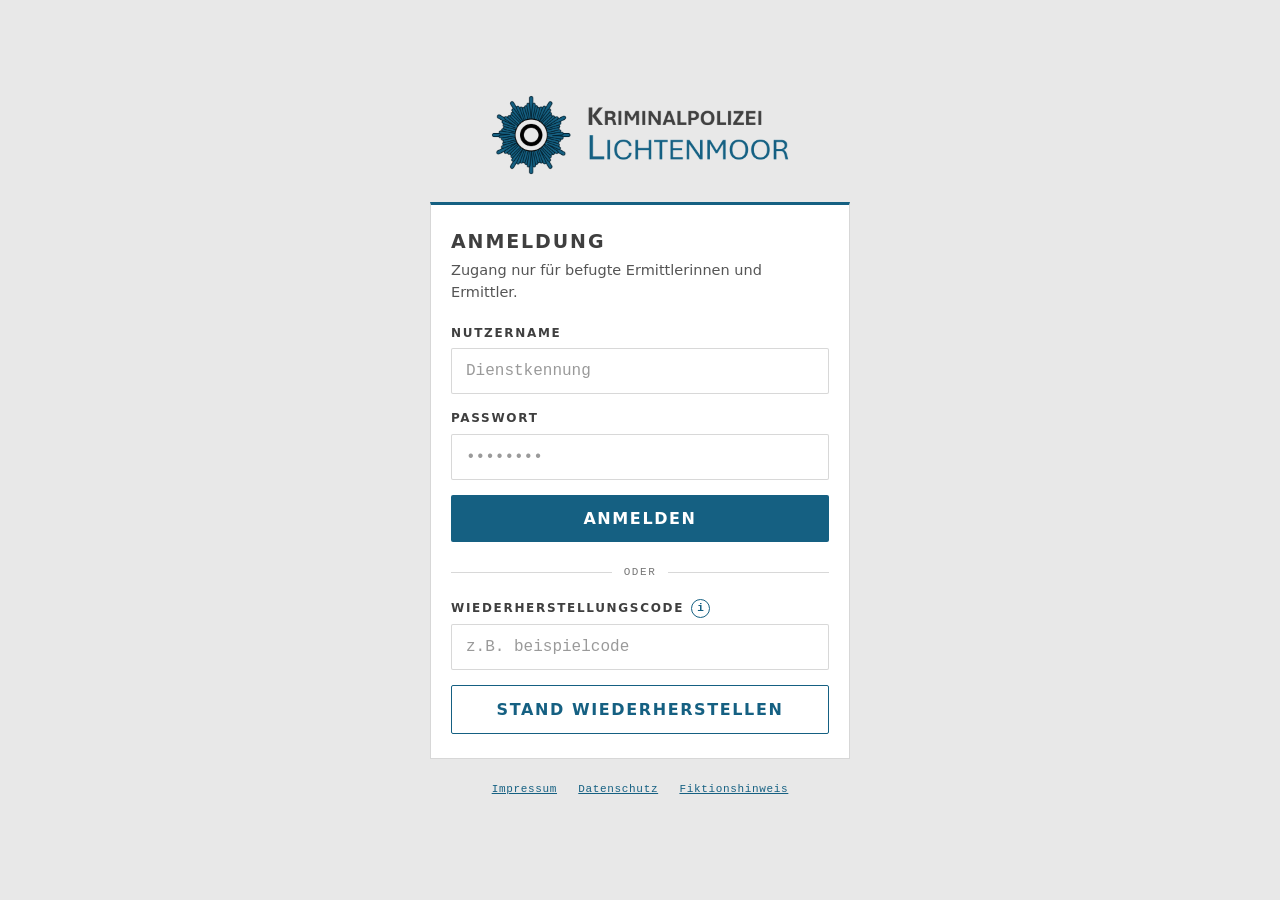
==== commit 39bdf2f3: "Update index.html" ====
--- a/index.html
+++ b/index.html
@@ -350,7 +350,7 @@
 
     <form id="anmeldeform" autocomplete="off">
       <div class="feld">
-        <label for="nutzer">Kennung</label>
+        <label for="nutzer">Nutzername</label>
         <input id="nutzer" type="text" autocapitalize="none" autocorrect="off" spellcheck="false" placeholder="Dienstkennung">
       </div>
       <div class="feld">
@@ -473,13 +473,13 @@
 };
 
 const ALLE_NAMEN = ["Andreas","Bernadette","Carolin","Darius","Ehrhardt","Fabian","Felix",
-                    "Jannis","Jeremy","Maria","Norbert","Said","Tina","Timon","Wilfried"];
+                    "Jannis","Jeremy","Maria","Norbert","Said","Thorsten","Tina","Timon","Wilfried","Wilhelm"];
 const VERDAECHTIGE = ["Bernadette","Carolin","Darius","Fabian","Felix","Timon","Wilfried"];
 const SPIND_NAMEN  = ["Bernadette","Carolin","Darius","Fabian","Felix","Theresa","Timon","Wilfried"];
 
 /* Beweismittel. stufe = ab welcher Ermittlungsfrage sichtbar. Weitere Einträge einfach ergänzen. */
 const ASSERVATE = [
-  { art:"bild", name:"Beitrag @plantsbeforefriends",  datei:"assets/beweismittel/post_plantsbeforefriends.png",   stufe:3 },
+  { art:"bild", name:"Beitrag @plantsbeforefriends",  datei:"assets/beweismittel/post_plantsbeforefriends.PNG",   stufe:3 },
   { art:"bild", name:"Story @F_x33",         datei:"assets/beweismittel/story_f_x33.png",       stufe:3 },
   { art:"bild", name:"Story @ichundpumba",   datei:"assets/beweismittel/story_ichundpumba.png", stufe:3 },
   { art:"bild", name:"Story @fabfabfab",     datei:"assets/beweismittel/story_fabfabfab.png",   stufe:3 },
@@ -490,7 +490,7 @@
   /* PLATZHALTER: Dateien unter assets/audio/ ablegen, Namen ggf. anpassen. */
   { art:"ton", name:"Verhör 1 – Bernadette Rousseaux", datei:"assets/audio/verhoer-1.mp3", stufe:3 },
   { art:"ton", name:"Verhör 2 – Carolin Hoffmann",     datei:"assets/audio/verhoer-2.mp3", stufe:3 },
-  { art:"ton", name:"Verhör 3 – Darius von Kraftzig",        datei:"assets/audio/verhoer-3.mp3", stufe:3 }
+  { art:"ton", name:"Verhör 3 – Wilfried Bergmann",        datei:"assets/audio/verhoer-3.mp3", stufe:3 }
 ];
 
 const FRAGEN = {
@@ -546,7 +546,7 @@
   optionen:["Bernadette","Carolin"],
   loesung:["Carolin"],
   tipps:[],
-  loesungstipp:"Nitrat kommt in dem Pflanzendünger vor, den Carolin in ihrem Blog empfiehlt."
+  loesungstipp:"In welcher Substanz kommt Nitrat vor?"
 }};
 
 const MITTEILUNGEN = {
